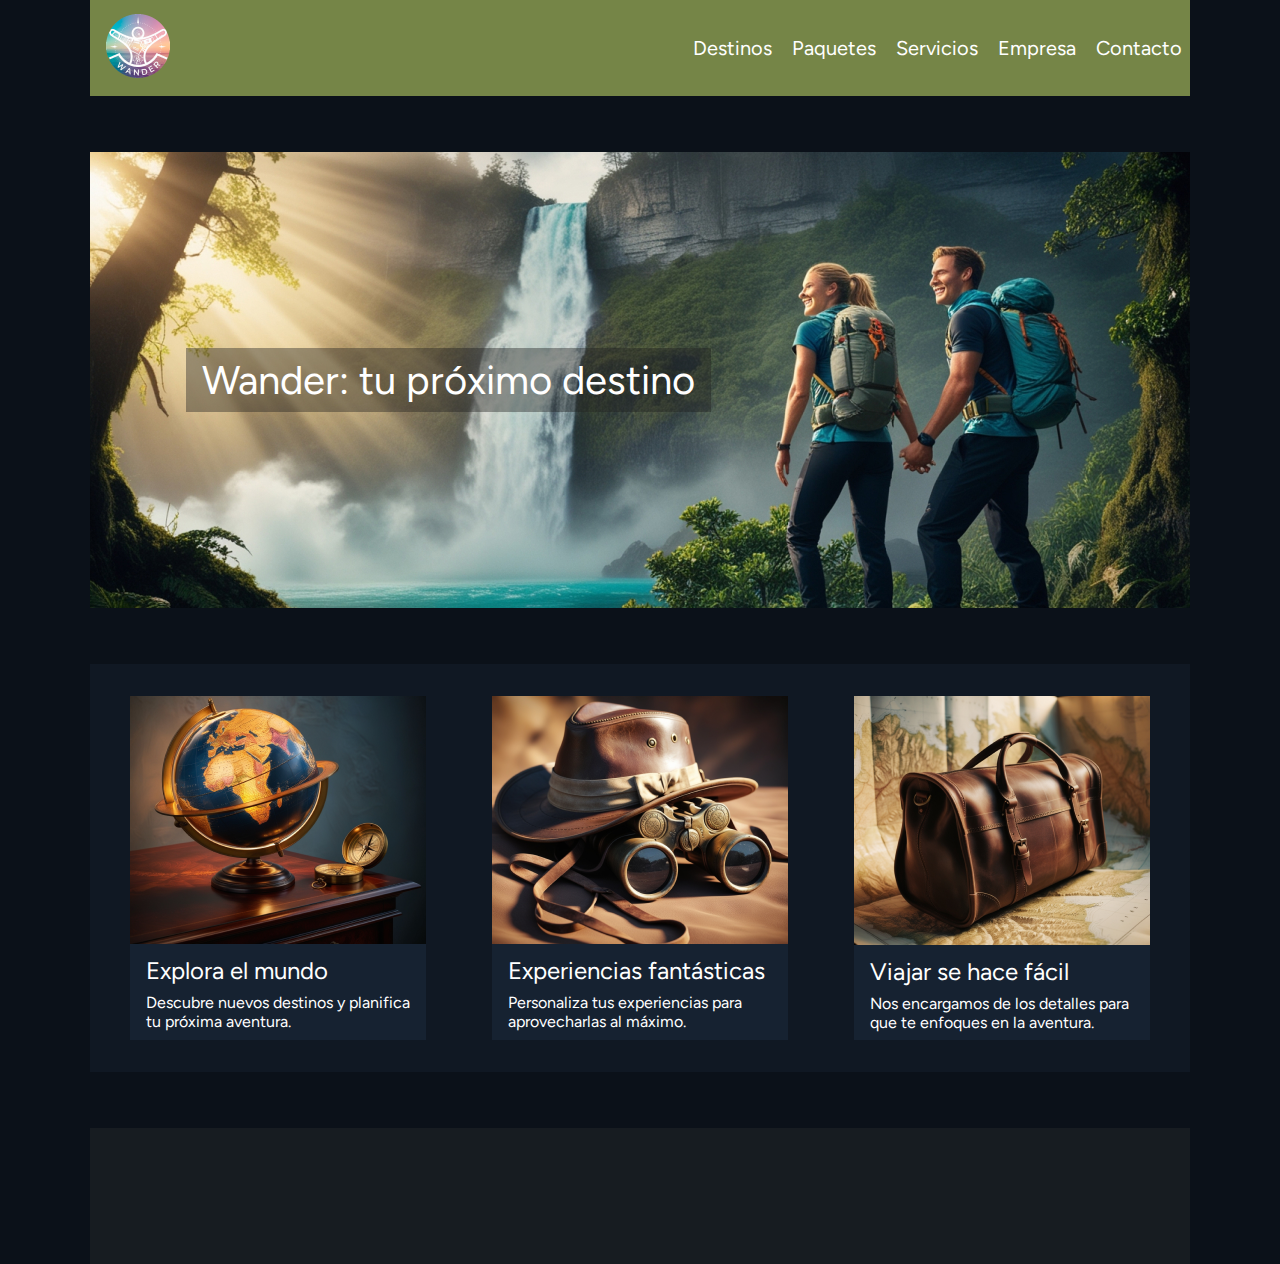
==== index.html @ 42caac14 "publicación inicial" ====
<!DOCTYPE html>
<html lang="en">
<head>
    <meta charset="UTF-8">
    <meta name="viewport" content="width=device-width, initial-scale=1.0">
    <title>Document</title>
    <link rel="stylesheet" href="css/estilos.css">
</head>
<body>
    <header>
        <!-- isologo empresa -->
        <a href="index.html">
            <img src="imgs/logo.png" alt="Logo Wander">
        </a>
        <!-- barra de navegación -->
        <nav>
            <a href="destinos.html">Destinos</a>
            <a href="paquetes.html">Paquetes</a>
            <a href="servicios.html">Servicios</a>
            <a href="empresa.html">Empresa</a>
            <a href="contacto.html">Contacto</a>
        </nav>
        
    </header>
    <main>

        <section id="hero">
            <h1>Wander: tu próximo destino</h1>
        </section>

        <section id="servicios">

            <article>
                <img src="imgs/globe.png" alt="globo terráqueo">
                <h2>Explora el mundo</h2>
                <p>
                    Descubre nuevos destinos y planifica tu próxima aventura.
                </p>
            </article>

            <article>
                <img src="imgs/hat.png" alt="sombrero de explorador">
                <h2>Experiencias fantásticas</h2>
                <p>
                    Personaliza tus experiencias para aprovecharlas al máximo.
                </p>
            </article>

            <article>
                <img src="imgs/bag.png" alt="bolso de viaje">
                <h2>Viajar se hace fácil</h2>
                <p>
                    Nos encargamos de los detalles para que te enfoques en la aventura.
                </p>
            </article>

        </section>

    </main>
    <footer></footer>
</body>
</html>
---- css/estilos.css ----
@import url('https://fonts.googleapis.com/css2?family=Figtree:ital,wght@0,300..900;1,300..900&display=swap');

*{
    margin: 0px;
    padding: 0px;
    box-sizing: border-box;
    /* Evita el incremento del tamaño resultado de padding */
}

body{
    background-color: hsl(214, 39%, 7%);
    color: hsl(74, 51, 80);
    font-family: Figtree, sans-serif;
}

a{
    text-decoration: none; /* quitar subrayado */
}

header{
    width: 1100px;
    height: 96px;
    margin: auto;
    background-color: hsl(75, 30%, 40%);

    /* Distribución del contenido */
    display: flex;
    justify-content: space-between;
    align-items: center;
}

    header img{
        margin-left: 16px;
    }

    header nav a{
        margin: 8px;
        font-size: 20px;
        color: #fff;
    }

main{
    width: 1100px;
    min-height: 700px;
    margin: auto;
    color: #fff;
}

/* hero banner */
#hero{
    height: 456px;
    margin-top: 56px;
    background-image: url(../imgs/hero-image.jpg);

    display: flex;
    align-items: center;
}
    #hero h1{
        margin-left: 96px;
        padding: 8px 16px;
        background-color: hsla(0, 0%, 12%, .4);
        font-size: 40px;
        font-weight: 400;
        color: hsl(0, 0%, 100%);  
    }

/* sección servicios */
#servicios{
    height: 408px;
    margin-top: 56px;
    padding: 32px 40px;
    background-color: hsl(215, 37%, 10%);
    display: flex;
    justify-content: space-between;
}

    #servicios article{
        width: 296px;
        background-color: hsl(213, 38%, 14%);
        color: #fff;
    }
        #servicios article h2{
            margin: 8px 16px;
            font-weight: 400;
        }
        #servicios article p{
            margin: 0px 16px 16px 16px;
        }

/* página destinos */
#destinos{
    margin-top: 56px;
}
    #destinos article{
        display: flex;
        column-gap: 44px;
        margin-bottom: 40px;
        transition: .5s;
    }
    #destinos article:hover{
        background-color: hsl(214, 39%, 10%);
    }
        #destinos article div h2 {
            margin-top: 16px;
            margin-bottom: 32px;
            font-weight: 400;
        } 
        #destinos article div p{
            margin-top: 16px;
        }
        #destinos article div a{
            width: 158px;
            margin-top: 24px;
            padding: 8px;
            border-radius: 8px;
            display: block;
            text-align: center;
            background-color: hsl(215, 39%, 30%);
            color: #fff;
            font-size: 20px;
            transition: 500ms;
        }
        #destinos article div a:hover{
            background-color: hsl(215, 39%, 44%);
        }

footer{
    width: 1100px; 
    height: 136px;
    margin: 56px auto 0px auto;
    background-color: hsl(210, 19%, 11%);
}
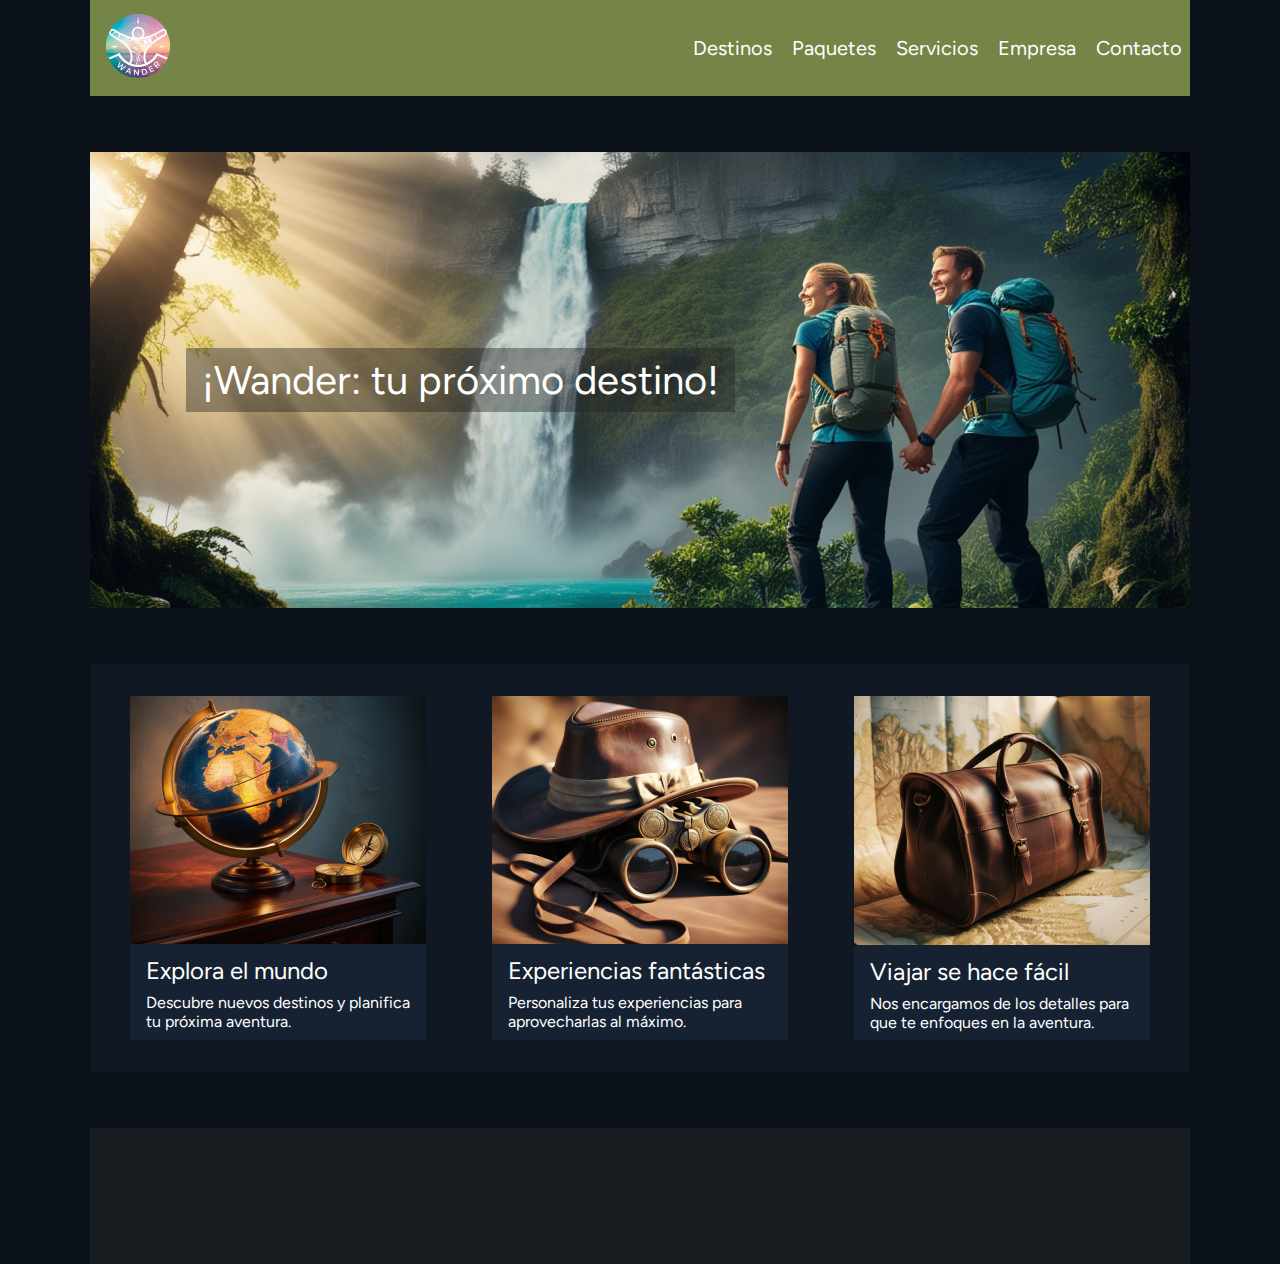
==== commit 7fda703e: "Add files via upload" ====
--- a/index.html
+++ b/index.html
@@ -25,7 +25,7 @@
     <main>
 
         <section id="hero">
-            <h1>Wander: tu próximo destino</h1>
+            <h1>¡Wander: tu próximo destino!</h1>
         </section>
 
         <section id="servicios">
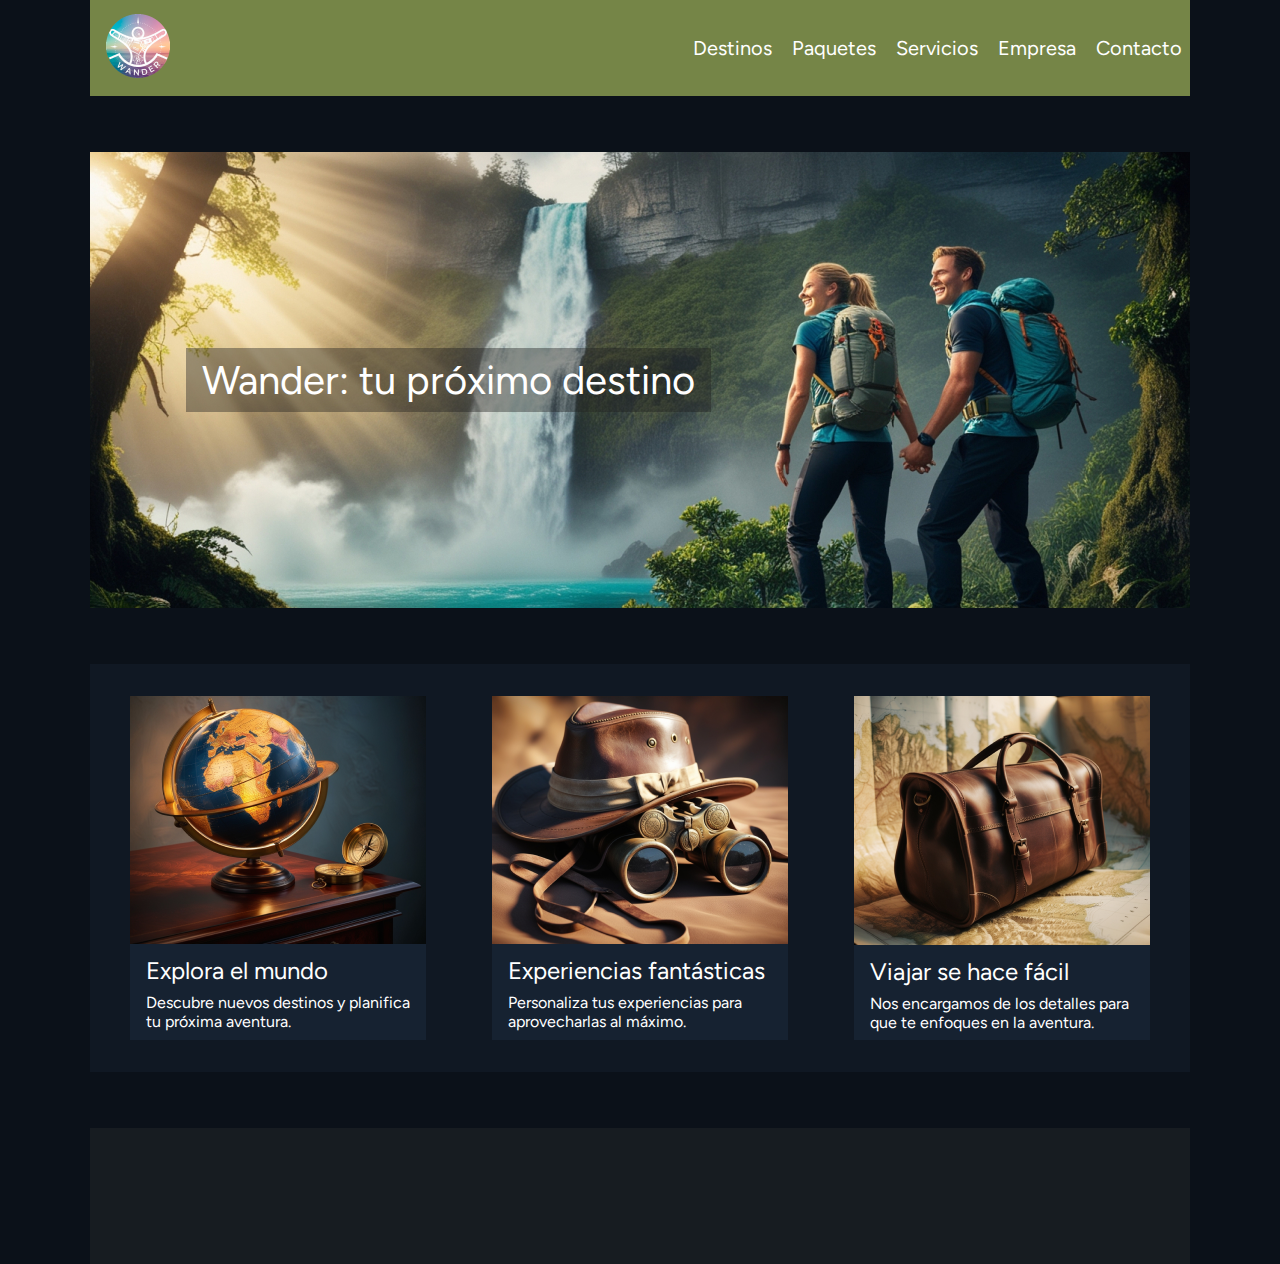
==== commit 96c94f4d: "se corrigió texto de h1" ====
--- a/index.html
+++ b/index.html
@@ -25,7 +25,7 @@
     <main>
 
         <section id="hero">
-            <h1>¡Wander: tu próximo destino!</h1>
+            <h1>Wander: tu próximo destino</h1>
         </section>
 
         <section id="servicios">
